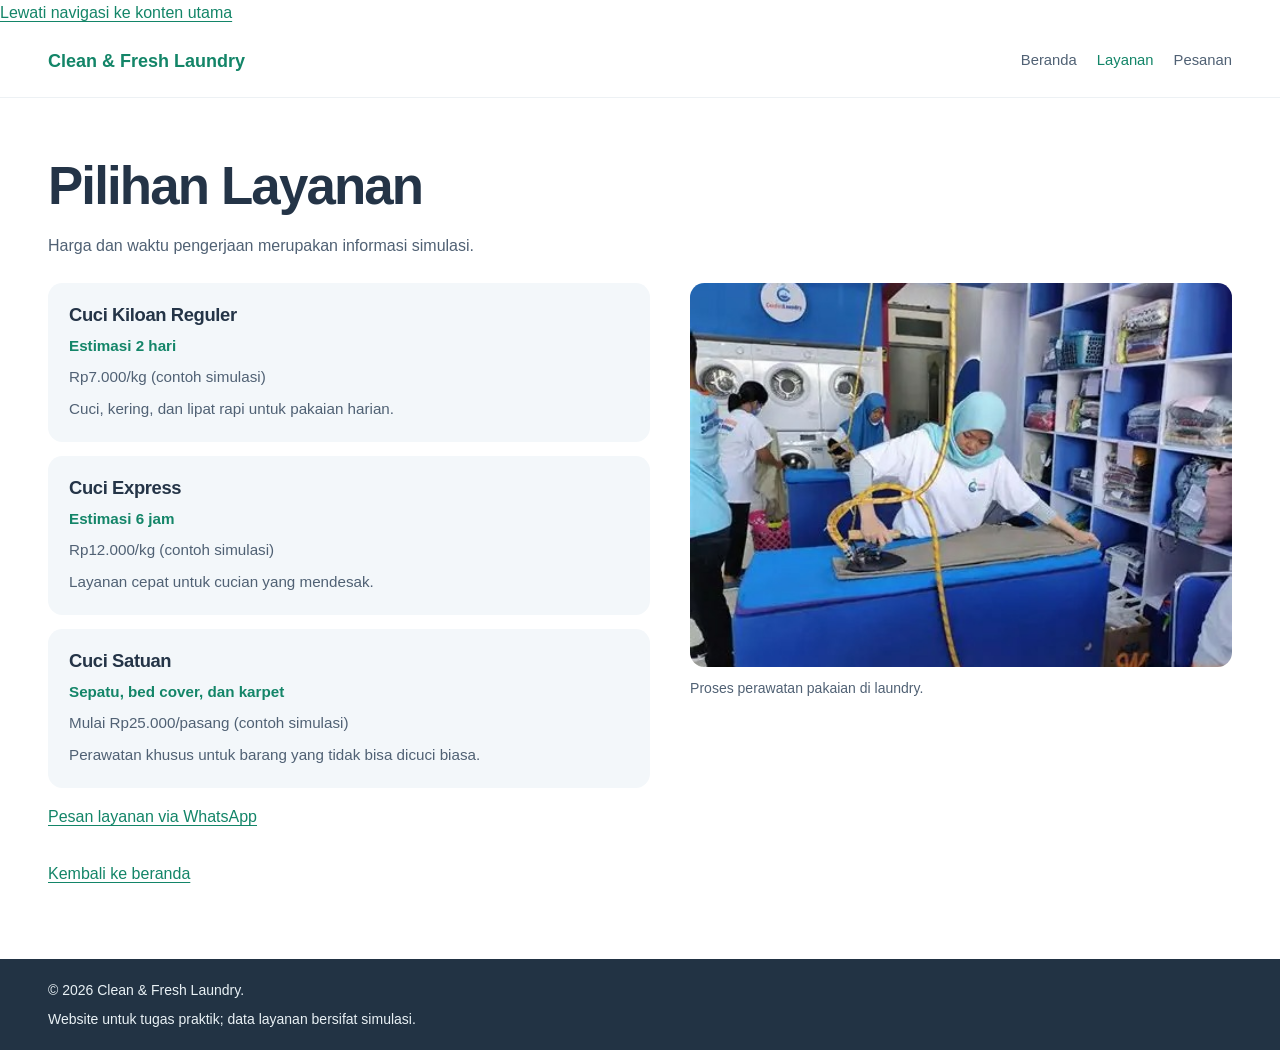
==== opsi.html @ ed3f38c9 "Merge pull request #1 from N-DraPZSr/main Please woooo" ====
<!doctype html>
<html lang="id">
<head>
  <meta charset="utf-8">
  <meta name="viewport" content="width=device-width, initial-scale=1">
  <title>Clean &amp; Fresh Laundry | Pilihan Layanan</title>
  <meta name="description" content="Daftar layanan laundry dan informasi harga simulasi.">
  <link rel="icon" href="Assests/laundry-machine.png" type="image/png">
  <link rel="stylesheet" href="base.css">
  <link rel="stylesheet" href="components.css">
</head>
<body>
  <a href="#konten">Lewati navigasi ke konten utama</a>

  <header>
    <a href="index.html">Clean &amp; Fresh Laundry</a>
    <nav aria-label="Navigasi utama">
      <ul>
        <li><a href="index.html">Beranda</a></li>
        <li><a href="opsi.html" aria-current="page">Layanan</a></li>
        <li><a href="pesanan.html">Pesanan</a></li>
      </ul>
    </nav>
  </header>

  <main id="konten" tabindex="-1">
    <h1>Pilihan Layanan</h1>
    <p>Harga dan waktu pengerjaan merupakan informasi simulasi.</p>
    <figure>
      <img src="Assests/Netik.jpeg"
        alt="Petugas sedang menyetrika pakaian di ruang laundry"
        width="300" height="225">
      <figcaption>Proses perawatan pakaian di laundry.</figcaption>
    </figure>
    <ul>
      <li>
        <article>
          <h2>Cuci Kiloan Reguler</h2>
          <p>Estimasi 2 hari</p>
          <p>Rp7.000/kg (contoh simulasi)</p>
          <p>Cuci, kering, dan lipat rapi untuk pakaian harian.</p>
        </article>
      </li>
      <li>
        <article>
          <h2>Cuci Express</h2>
          <p>Estimasi 6 jam</p>
          <p>Rp12.000/kg (contoh simulasi)</p>
          <p>Layanan cepat untuk cucian yang mendesak.</p>
        </article>
      </li>
      <li>
        <article>
          <h2>Cuci Satuan</h2>
          <p>Sepatu, bed cover, dan karpet</p>
          <p>Mulai Rp25.000/pasang (contoh simulasi)</p>
          <p>Perawatan khusus untuk barang yang tidak bisa dicuci biasa.</p>
        </article>
      </li>
    </ul>
    <p><a href="pesanan.html">Pesan layanan via WhatsApp</a></p>
    <p><a href="index.html">Kembali ke beranda</a></p>
  </main>

  <footer>
    <p>&copy; 2026 Clean &amp; Fresh Laundry.</p>
    <p>Website untuk tugas praktik; data layanan bersifat simulasi.</p>
  </footer>
</body>
</html>
---- base.css ----
:root {
  color-scheme: light;
  --color-text: #243447;
  --color-muted: #506174;
  --color-background: #ffffff;
  --color-brand: #20b18b;
  --color-brand-dark: #138568;
  --color-soft: #e9f5fb;
  --color-card: #f3f7fa;
  --color-border: #c8dce5;
  --color-focus: #0878d1;
  --radius: 0.9rem;
  --content-width: 74rem;
}

* {
  box-sizing: border-box;
}

html {
  scroll-behavior: smooth;
}

body {
  min-width: 320px;
  margin: 0;
  color: var(--color-text);
  background: var(--color-background);
  font-family: Arial, Helvetica, sans-serif;
  line-height: 1.6;
  overflow-wrap: break-word;
}

h1,
h2,
h3,
p,
figure,
blockquote {
  margin-top: 0;
}

h1,
h2,
h3 {
  line-height: 1.2;
}

h1 {
  margin-bottom: 1rem;
  font-size: clamp(2rem, 5vw, 3.3rem);
  letter-spacing: -0.035em;
}

h2 {
  margin-bottom: 1.25rem;
  font-size: clamp(1.5rem, 3vw, 2rem);
  letter-spacing: -0.02em;
}

h3 {
  margin-bottom: 0.5rem;
  font-size: 1.125rem;
}

p {
  margin-bottom: 1rem;
}

img {
  display: block;
  max-width: 100%;
  height: auto;
}

a {
  color: var(--color-brand-dark);
  text-underline-offset: 0.2em;
}

a:focus-visible {
  outline: 3px solid var(--color-focus);
  outline-offset: 4px;
}

address {
  font-style: normal;
}

main,
section[id] {
  scroll-margin-top: 1rem;
}

figure {
  margin-inline: 0;
}

figcaption {
  margin-top: 0.65rem;
  color: var(--color-muted);
  font-size: 0.875rem;
}

.container {
  width: min(100% - 2rem, var(--content-width));
  margin-inline: auto;
}

.section {
  padding-block: clamp(2.5rem, 6vw, 4.5rem);
}

.skip-link {
  position: absolute;
  top: 0.5rem;
  left: 0.5rem;
  z-index: 10;
  padding: 0.75rem 1rem;
  color: #ffffff;
  background: var(--color-text);
  border-radius: 0.4rem;
  transform: translateY(-200%);
}

.skip-link:focus {
  transform: translateY(0);
}

@media (prefers-reduced-motion: reduce) {
  html {
    scroll-behavior: auto;
  }
}
---- components.css ----
header {
  position: relative;
  z-index: 1;
  display: flex;
  flex-wrap: wrap;
  align-items: center;
  justify-content: space-between;
  gap: 0.5rem 1.5rem;
  min-height: 4.5rem;
  padding: 0.75rem max(1.25rem, calc((100% - var(--content-width)) / 2));
  background: var(--color-background);
  border-bottom: 1px solid #edf1f4;
}

header > a {
  color: var(--color-brand-dark);
  font-size: 1.125rem;
  font-weight: 700;
  text-decoration: none;
}

header nav ul {
  display: flex;
  flex-wrap: wrap;
  align-items: center;
  gap: 0.25rem 1.25rem;
  padding: 0;
  margin: 0;
  list-style: none;
}

header nav a {
  display: inline-flex;
  align-items: center;
  min-height: 44px;
  color: var(--color-muted);
  font-size: 0.925rem;
  text-decoration: none;
}

header nav a:hover,
header nav a[aria-current="page"] {
  color: var(--color-brand-dark);
}

main:has(> #beranda) {
  width: 100%;
}

#beranda {
  display: grid;
  grid-template-columns: minmax(0, 1.05fr) minmax(16rem, 0.95fr);
  align-items: center;
  gap: 0.15rem 3.5rem;
  padding: clamp(3rem, 7vw, 5.75rem) max(1.25rem, calc((100% - var(--content-width)) / 2));
  background: var(--color-soft);
}

#beranda > p:first-child {
  grid-column: 1;
  grid-row: 1;
  margin-bottom: 0.5rem;
  color: var(--color-brand-dark);
  font-weight: 700;
}

#beranda h1 {
  grid-column: 1;
  grid-row: 2;
  max-width: 15ch;
}

#beranda > p:nth-of-type(2) {
  grid-column: 1;
  grid-row: 3;
  max-width: 52ch;
  margin-bottom: 1.25rem;
  color: var(--color-muted);
}

#beranda > p:nth-of-type(3) {
  display: flex;
  flex-wrap: wrap;
  gap: 0.75rem;
  grid-column: 1;
  grid-row: 4;
  margin-bottom: 0;
}

#beranda > p:nth-of-type(3) a,
main > p > a[href^="https://wa.me"] {
  display: inline-flex;
  align-items: center;
  justify-content: center;
  min-height: 44px;
  padding: 0.7rem 1.25rem;
  color: #ffffff;
  background: var(--color-brand);
  border: 1px solid var(--color-brand);
  border-radius: 999px;
  font-size: 0.925rem;
  font-weight: 700;
  text-align: center;
  text-decoration: none;
  transition: background-color 160ms ease, border-color 160ms ease, transform 160ms ease;
}

#beranda > p:nth-of-type(3) a:hover,
main > p > a[href^="https://wa.me"]:hover {
  background: var(--color-brand-dark);
  border-color: var(--color-brand-dark);
  transform: translateY(-1px);
}

#beranda > p:nth-of-type(3) a + a {
  color: var(--color-brand-dark);
  background: #ffffff;
}

#beranda > p:nth-of-type(3) a + a:hover {
  color: #ffffff;
  background: var(--color-brand-dark);
}

#beranda figure {
  grid-column: 2;
  grid-row: 1 / span 4;
  justify-self: end;
  width: min(100%, 25rem);
  padding: 0.75rem;
  margin: 0;
  background: #c3e6f1;
  border-radius: var(--radius);
}

#beranda figure img {
  width: 100%;
  aspect-ratio: 1;
  object-fit: cover;
  border-radius: calc(var(--radius) - 0.3rem);
}

#beranda figcaption {
  padding-inline: 0.25rem;
}

#cara-pesan,
#testimoni,
#kontak {
  padding: clamp(2.75rem, 5vw, 4rem) max(1.25rem, calc((100% - var(--content-width)) / 2));
}

#cara-pesan h2,
#testimoni h2,
#kontak h2 {
  grid-column: 1 / -1;
}

#cara-pesan ol {
  display: grid;
  grid-template-columns: repeat(3, minmax(0, 1fr));
  gap: 1rem;
  padding: 0;
  margin: 0;
  list-style: none;
  counter-reset: order-step;
}

#cara-pesan li {
  min-width: 0;
  padding: 1.25rem;
  background: var(--color-soft);
  border-radius: var(--radius);
  counter-increment: order-step;
}

#cara-pesan li h3::before {
  content: counter(order-step) ". ";
}

#cara-pesan li p {
  margin-bottom: 0;
  color: var(--color-muted);
  font-size: 0.95rem;
}

#testimoni {
  display: grid;
  grid-template-columns: repeat(3, minmax(0, 1fr));
  gap: 1rem;
}

#testimoni h2 {
  margin-bottom: 0.25rem;
}

#testimoni figure {
  display: flex;
  flex-direction: column;
  min-width: 0;
  min-height: 9rem;
  padding: 1.25rem;
  margin: 0;
  background: var(--color-card);
  border-radius: var(--radius);
}

#testimoni blockquote {
  margin-bottom: 1rem;
}

#testimoni blockquote p {
  margin-bottom: 0;
}

#testimoni figcaption {
  margin-top: auto;
  color: var(--color-brand-dark);
  font-size: 0.875rem;
  font-weight: 700;
}

#kontak {
  display: grid;
  grid-template-columns: repeat(2, minmax(0, 1fr));
  align-items: center;
  gap: 0.5rem 3rem;
  background: #ffffff;
}

#kontak address {
  grid-column: 1;
}

#kontak address p {
  margin-bottom: 0.6rem;
  color: var(--color-muted);
}

#kontak figure {
  display: grid;
  grid-column: 2;
  grid-row: 2;
  place-items: center;
  min-height: 12rem;
  padding: 1rem;
  margin: 0;
  background: #c3e6f1;
  border-radius: var(--radius);
  text-align: center;
}

#kontak figcaption {
  margin: 0;
  color: var(--color-text);
}

main:not(:has(> #beranda)) {
  width: min(100% - 2rem, var(--content-width));
  margin-inline: auto;
  padding-block: clamp(2rem, 5vw, 3.5rem);
}

main:has(> ul) {
  display: grid;
  grid-template-columns: minmax(0, 1fr) minmax(16rem, 0.9fr);
  align-items: start;
  gap: 1rem 2.5rem;
}

main:has(> ul) > h1,
main:has(> ul) > h1 + p,
main:has(> ul) > p:has(a),
main:has(> ul) > p:last-child {
  grid-column: 1 / -1;
}

main:has(> ul) > h1 {
  margin-bottom: 0;
}

main:has(> ul) > h1 + p {
  margin-bottom: 0.5rem;
  color: var(--color-muted);
}

main:has(> ul) > figure {
  grid-column: 2;
  grid-row: 3;
  margin: 0;
}

main:has(> ul) > figure img,
main:has(> figure img) > figure img {
  width: 100%;
  max-height: 24rem;
  object-fit: cover;
  border-radius: var(--radius);
}

main > ul {
  display: grid;
  gap: 0.85rem;
  grid-column: 1;
  grid-row: 3;
  padding: 0;
  margin: 0;
  list-style: none;
}

main > ul li {
  min-width: 0;
}

main > ul article {
  height: 100%;
  padding: 1.25rem;
  background: var(--color-card);
  border: 1px solid transparent;
  border-radius: var(--radius);
}

main > ul article h2 {
  margin-bottom: 0.5rem;
  font-size: 1.15rem;
}

main > ul article p {
  margin-bottom: 0.45rem;
  color: var(--color-muted);
  font-size: 0.95rem;
}

main > ul article p:last-child {
  margin-bottom: 0;
}

main > ul article p:nth-of-type(1) {
  color: var(--color-brand-dark);
  font-weight: 700;
}

main:has(> p > a[href^="https://wa.me"]) {
  display: grid;
  grid-template-columns: minmax(0, 1fr) minmax(16rem, 0.9fr);
  align-items: center;
  gap: 0.5rem 3rem;
}

main:has(> p > a[href^="https://wa.me"]) > h1,
main:has(> p > a[href^="https://wa.me"]) > p:nth-of-type(1),
main:has(> p > a[href^="https://wa.me"]) > section,
main:has(> p > a[href^="https://wa.me"]) > p:last-child {
  grid-column: 1 / -1;
}

main:has(> p > a[href^="https://wa.me"]) > h1 {
  margin-bottom: 0;
}

main:has(> p > a[href^="https://wa.me"]) > p:nth-of-type(1) {
  margin-bottom: 0.5rem;
  color: var(--color-muted);
}

main:has(> p > a[href^="https://wa.me"]) > p:nth-of-type(2) {
  grid-column: 1;
  grid-row: 3;
}

main:has(> p > a[href^="https://wa.me"]) > figure {
  grid-column: 2;
  grid-row: 3;
  margin: 0;
}

main:has(> p > a[href^="https://wa.me"]) > section {
  display: grid;
  grid-template-columns: repeat(2, minmax(0, 1fr));
  align-items: center;
  gap: 1rem 2rem;
  padding: 2.5rem 0 0;
}

main:has(> p > a[href^="https://wa.me"]) > section h2 {
  grid-column: 1 / -1;
  margin-bottom: 0;
}

main:has(> p > a[href^="https://wa.me"]) > section address {
  grid-column: 1;
}

main:has(> p > a[href^="https://wa.me"]) > section figure {
  display: grid;
  grid-column: 2;
  grid-row: 2;
  place-items: center;
  min-height: 12rem;
  padding: 1rem;
  margin: 0;
  background: #c3e6f1;
  border-radius: var(--radius);
  text-align: center;
}

main:has(> p > a[href^="https://wa.me"]) > section figure figcaption {
  margin: 0;
  color: var(--color-text);
}

footer {
  padding: 1.25rem max(1.25rem, calc((100% - var(--content-width)) / 2));
  color: #e9f1f5;
  background: #223344;
  font-size: 0.875rem;
}

footer p {
  margin-bottom: 0.4rem;
}

footer p:last-child {
  margin-bottom: 0;
}

.site-header {
  border-bottom: 1px solid var(--color-border);
}

.site-header__inner {
  display: flex;
  flex-wrap: wrap;
  align-items: center;
  justify-content: space-between;
  gap: 1rem;
  padding-block: 1rem;
}

.brand {
  color: var(--color-brand-dark);
  font-size: 1.15rem;
  font-weight: 700;
  text-decoration: none;
}

.nav-list {
  display: flex;
  flex-wrap: wrap;
  gap: 0.25rem 1rem;
  padding: 0;
  margin: 0;
  list-style: none;
}

.nav-list a {
  display: inline-flex;
  align-items: center;
  min-height: 44px;
  padding-inline: 0.25rem;
}

.hero {
  background: var(--color-soft);
}

.hero__grid {
  display: grid;
  gap: 2rem;
  align-items: center;
}

.hero__grid > * {
  min-width: 0;
}

.eyebrow {
  color: var(--color-brand-dark);
  font-weight: 700;
}

.hero__image {
  width: 100%;
  border-radius: var(--radius);
}

.button {
  display: inline-flex;
  align-items: center;
  justify-content: center;
  min-height: 44px;
  padding: 0.75rem 1rem;
  color: #ffffff;
  background: var(--color-brand);
  border-radius: 999px;
  font-weight: 700;
  text-decoration: none;
}

.button:hover {
  background: var(--color-brand-dark);
}

.product-grid {
  display: grid;
  gap: 1rem;
  margin-top: 1.5rem;
}

.product-card {
  padding: 1.5rem;
  background: var(--color-card);
  border: 1px solid var(--color-border);
  border-radius: var(--radius);
}

.product-card h3 {
  margin-top: 0;
}

.product-card__price {
  color: var(--color-brand-dark);
  font-weight: 700;
}

.contact {
  background: var(--color-soft);
}

.notice {
  max-width: 65ch;
  font-size: 0.95rem;
}

.site-footer {
  padding-block: 1rem;
  border-top: 1px solid var(--color-border);
}

@media (min-width: 48rem) {
  .hero__grid {
    grid-template-columns: repeat(2, minmax(0, 1fr));
  }

  .product-grid {
    grid-template-columns: repeat(3, minmax(0, 1fr));
  }
}

@media (max-width: 47.99rem) {
  header {
    align-items: flex-start;
    flex-direction: column;
    gap: 0.25rem;
    padding-inline: 1.25rem;
  }

  header nav,
  header nav ul {
    width: 100%;
  }

  header nav ul {
    column-gap: 0.75rem;
  }

  header nav a {
    font-size: 0.875rem;
  }

  #beranda {
    grid-template-columns: minmax(0, 1fr);
    gap: 0;
    padding-inline: 1.25rem;
  }

  #beranda > p:first-child,
  #beranda h1,
  #beranda > p:nth-of-type(2),
  #beranda > p:nth-of-type(3),
  #beranda figure {
    grid-column: 1;
    grid-row: auto;
  }

  #beranda h1 {
    max-width: 16ch;
  }

  #beranda figure {
    justify-self: stretch;
    width: 100%;
    margin-top: 1.25rem;
  }

  #cara-pesan,
  #testimoni,
  #kontak {
    padding-inline: 1.25rem;
  }

  #cara-pesan ol,
  #testimoni {
    grid-template-columns: minmax(0, 1fr);
  }

  #kontak {
    grid-template-columns: minmax(0, 1fr);
  }

  #kontak h2,
  #kontak address,
  #kontak figure {
    grid-column: 1;
    grid-row: auto;
  }

  main:has(> ul),
  main:has(> p > a[href^="https://wa.me"]) {
    grid-template-columns: minmax(0, 1fr);
    gap: 0.75rem;
  }

  main:has(> ul) > h1,
  main:has(> ul) > h1 + p,
  main:has(> ul) > p:has(a),
  main:has(> ul) > p:last-child,
  main:has(> ul) > figure,
  main > ul,
  main:has(> p > a[href^="https://wa.me"]) > h1,
  main:has(> p > a[href^="https://wa.me"]) > p,
  main:has(> p > a[href^="https://wa.me"]) > figure,
  main:has(> p > a[href^="https://wa.me"]) > section,
  main:has(> p > a[href^="https://wa.me"]) > section h2,
  main:has(> p > a[href^="https://wa.me"]) > section address,
  main:has(> p > a[href^="https://wa.me"]) > section figure {
    grid-column: 1;
    grid-row: auto;
  }

  main:has(> ul) > figure {
    margin-block: 0.5rem;
  }

  main:has(> p > a[href^="https://wa.me"]) > section {
    grid-template-columns: minmax(0, 1fr);
    gap: 1rem;
    padding-top: 1.5rem;
  }

  main:has(> p > a[href^="https://wa.me"]) > section figure {
    grid-row: auto;
  }

  footer {
    padding-inline: 1.25rem;
  }
}
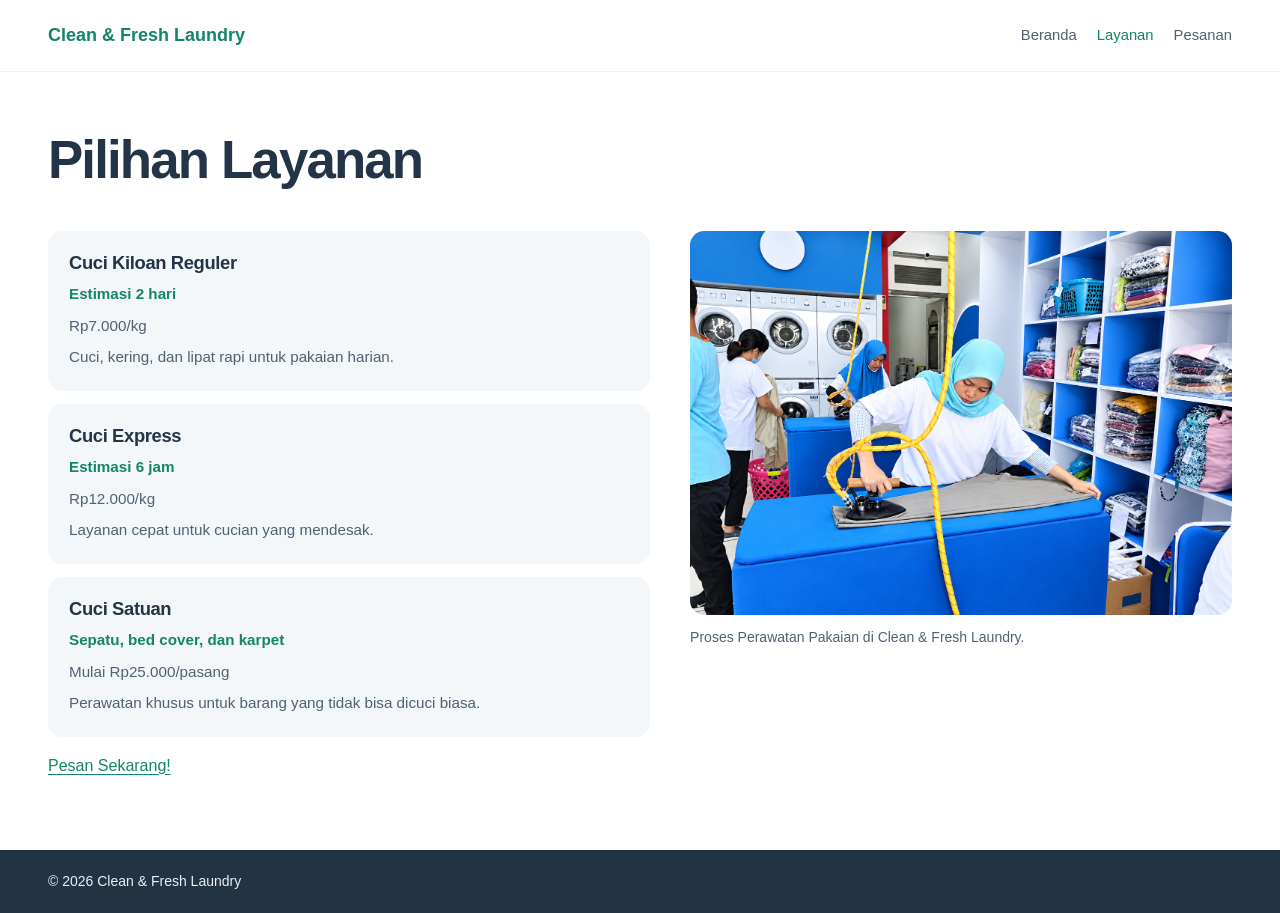
==== commit aaae5e1e: "rapihin kata-kata dan lainnya" ====
--- a/opsi.html
+++ b/opsi.html
@@ -10,8 +10,6 @@
   <link rel="stylesheet" href="components.css">
 </head>
 <body>
-  <a href="#konten">Lewati navigasi ke konten utama</a>
-
   <header>
     <a href="index.html">Clean &amp; Fresh Laundry</a>
     <nav aria-label="Navigasi utama">
@@ -25,19 +23,19 @@
 
   <main id="konten" tabindex="-1">
     <h1>Pilihan Layanan</h1>
-    <p>Harga dan waktu pengerjaan merupakan informasi simulasi.</p>
+    <p></p>
     <figure>
-      <img src="Assests/Netik.jpeg"
+      <img src="Assests/foto_suasana_laundry.png"
         alt="Petugas sedang menyetrika pakaian di ruang laundry"
         width="300" height="225">
-      <figcaption>Proses perawatan pakaian di laundry.</figcaption>
+      <figcaption>Proses Perawatan Pakaian di Clean &amp; Fresh Laundry.</figcaption>
     </figure>
     <ul>
       <li>
         <article>
           <h2>Cuci Kiloan Reguler</h2>
           <p>Estimasi 2 hari</p>
-          <p>Rp7.000/kg (contoh simulasi)</p>
+          <p>Rp7.000/kg</p>
           <p>Cuci, kering, dan lipat rapi untuk pakaian harian.</p>
         </article>
       </li>
@@ -45,7 +43,7 @@
         <article>
           <h2>Cuci Express</h2>
           <p>Estimasi 6 jam</p>
-          <p>Rp12.000/kg (contoh simulasi)</p>
+          <p>Rp12.000/kg</p>
           <p>Layanan cepat untuk cucian yang mendesak.</p>
         </article>
       </li>
@@ -53,18 +51,16 @@
         <article>
           <h2>Cuci Satuan</h2>
           <p>Sepatu, bed cover, dan karpet</p>
-          <p>Mulai Rp25.000/pasang (contoh simulasi)</p>
+          <p>Mulai Rp25.000/pasang</p>
           <p>Perawatan khusus untuk barang yang tidak bisa dicuci biasa.</p>
         </article>
       </li>
     </ul>
-    <p><a href="pesanan.html">Pesan layanan via WhatsApp</a></p>
-    <p><a href="index.html">Kembali ke beranda</a></p>
+    <p><a href="pesanan.html">Pesan Sekarang!</a></p>
   </main>
 
   <footer>
-    <p>&copy; 2026 Clean &amp; Fresh Laundry.</p>
-    <p>Website untuk tugas praktik; data layanan bersifat simulasi.</p>
+    <p>&copy; 2026 Clean &amp; Fresh Laundry</p>
   </footer>
 </body>
 </html>
